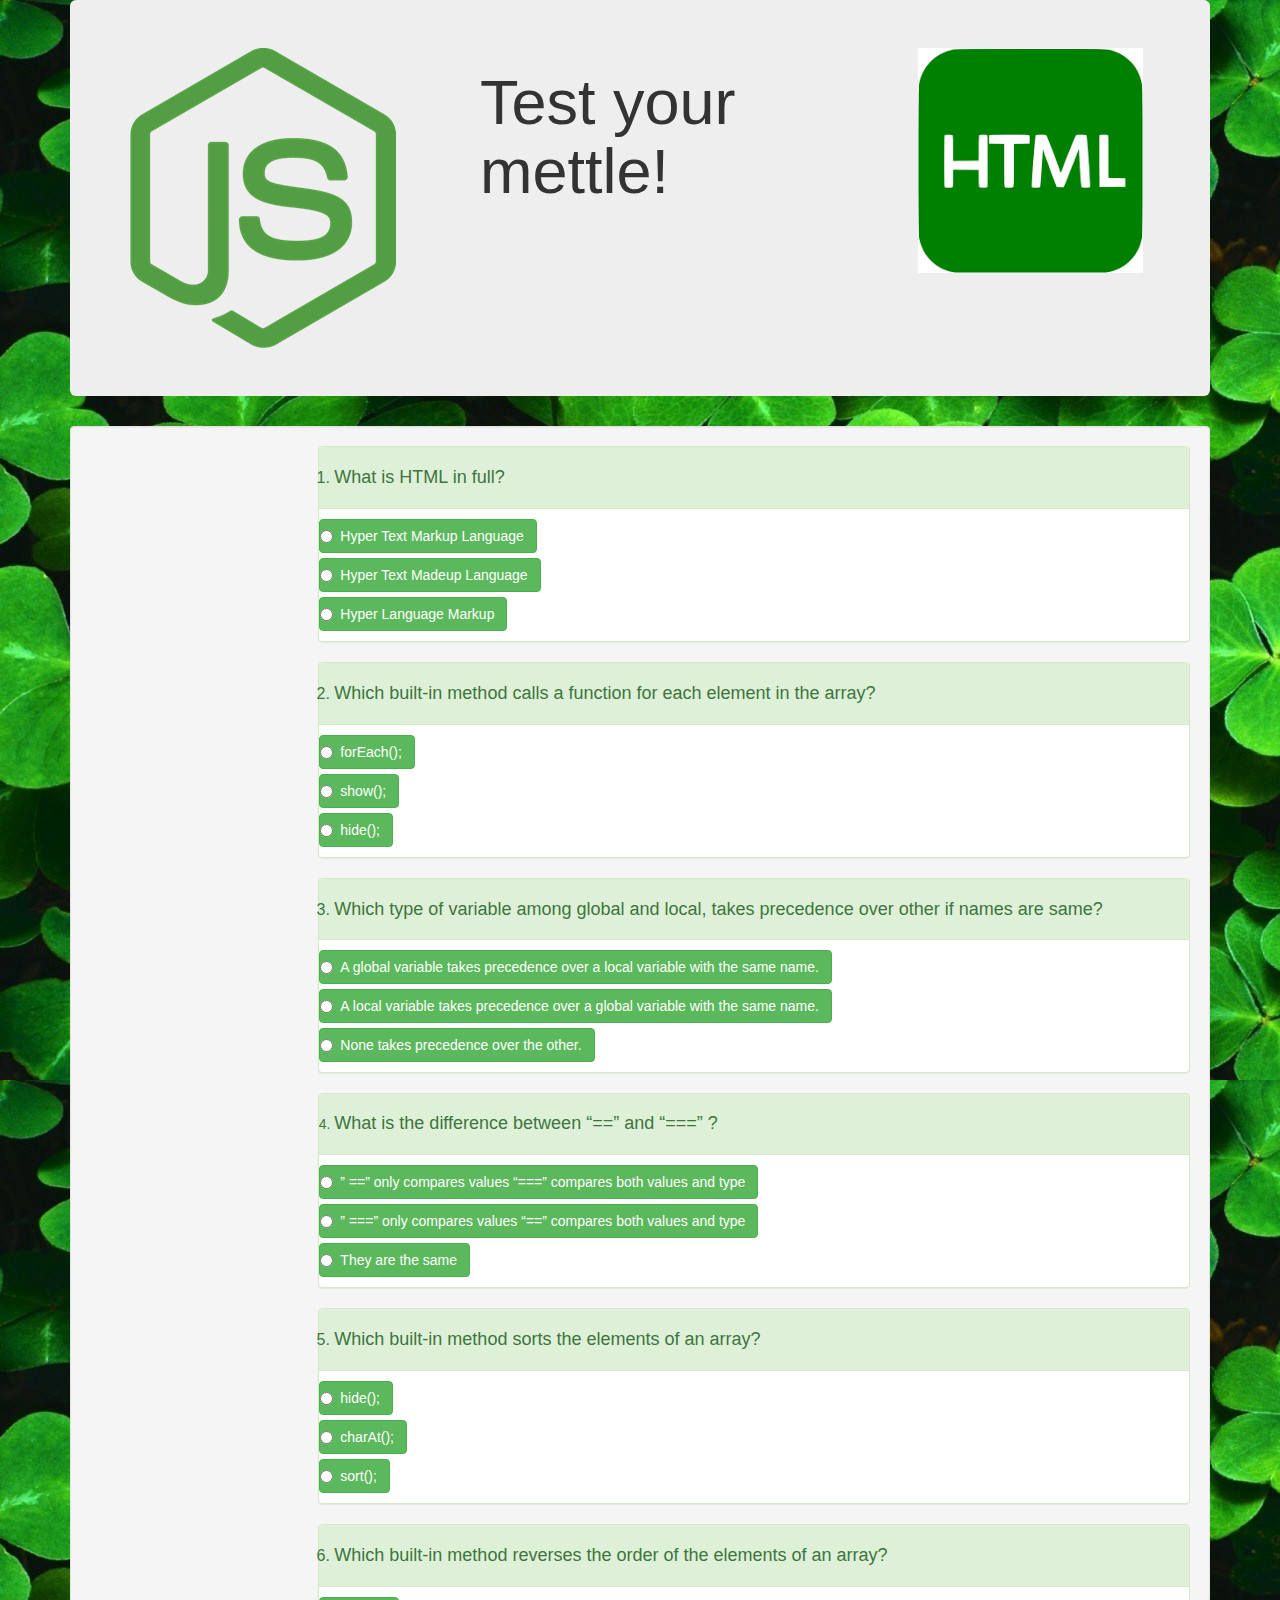
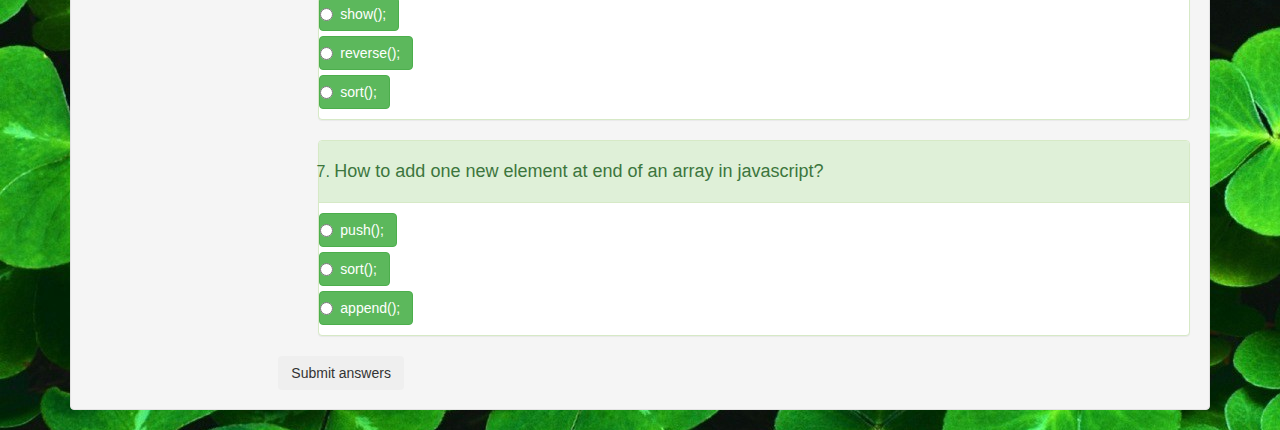
==== index.html @ ee51caab "Fix display error in header logo" ====
<!DOCTYPE html>
<html>
  <head>
    <title>quizboard</title>
    <link href="css/bootstrap.css" rel="stylesheet" type="text/css">
    <link href="css/styles.css" rel="stylesheet" type="text/css">
    <script src="https://code.jquery.com/jquery-3.3.1.min.js" integrity="sha256-FgpCb/KJQlLNfOu91ta32o/NMZxltwRo8QtmkMRdAu8=" crossorigin="anonymous"></script>
    <script src="js/scripts.js"></script>
  </head>
  <body class="container" background="images/background.jpeg">
    <div class="jumbotron">
      <div class="row">
          <div class="col-md-2"><img src="images/logo.png" alt="javascript logo"></div>
          <div class="col-md-2"></div>
          <div class="col-md-5"><h1>Test your mettle!<h1></div>
          <div class="col-md-1"><img src="images/htmllogo.png" alt="photo of html logo"></div>
      </div>
    </div>
    <div class="well">
      <div class="row">
        <div class="col-md-2">
          <div class="sidebar-nav">
            <nav class="sidebar-nav">
              <!--<img src="images/htmllogo.png" alt="javascript logo" id="hlogo">
              <img src="images/logoimages.png" alt="javascript logo" id="jlogo">-->
            </nav>
          </div>
        </div>
        <div class="col-md-10">
          <form id="choices">
            <ol>
              <div class="panel panel-success">
                <div class="panel-heading">
                  <li class="panel-title"><h4>What is HTML in full?</h4></li>
                </div>

                <div class="radio">
                  <label class="btn btn-success btn-outline">
                    <input type="radio"  name="question1" value="5">
                    Hyper Text Markup Language
                  </label>
                </div>
                <div class="radio">
                  <label class="btn btn-success btn-outline">
                    <input type="radio" name="question1" value="0">
                      Hyper Text Madeup Language
                  </label>
                </div>
                <div class="radio">
                  <label class="btn btn-success btn-outline">
                    <input type="radio" name="question1" value="0">
                      Hyper Language Markup
                  </label>
                </div>
              </div>
              <div class="panel panel-success">
                <div class="panel-heading">
                  <li class="panel-title"><h4>Which built-in method calls a function for each element in the array?</h4></li>
                </div>
                <div class="radio">
                  <label class="btn btn-success btn-outline">
                    <input type="radio"  name="question2" value="5">
                      forEach();
                  </label>
                </div>
                <div class="radio">
                  <label class="btn btn-success btn-outline">
                    <input type="radio" name="question2" value="0">
                      show();
                  </label>
                </div>
                <div class="radio">
                  <label class="btn btn-success btn-outline">
                    <input type="radio" name="question2" value="0">
                      hide();
                  </label>
                </div>
              </div>
              <div class="panel panel-success">
                <div class="panel-heading">
                  <li class="panel-title"><h4>Which type of variable among global and local, takes precedence over other if names are same?</h4></li>
                </div>
                <div class="radio">
                  <label class="btn btn-success btn-outline">
                    <input type="radio"  name="question3" value="0">
                      A global variable takes precedence over a local variable with the same name.
                  </label>
                </div>
                <div class="radio">
                  <label class="btn btn-success btn-outline">
                    <input type="radio" name="question3" value="5">
                      A local variable takes precedence over a global variable with the same name.
                  </label>
                </div>
                <div class="radio">
                  <label class="btn btn-success btn-outline">
                    <input type="radio" name="question3" value="0">
                      None takes precedence over the other.
                  </label>
                </div>
              </div>
              <div class="panel panel-success">
                <div class="panel-heading">
                  <li panel-title><h4>What is the difference between “==” and “===” ?</h4></li>
                </div>
                <div class="radio">
                  <label class="btn btn-success btn-outline">
                    <input type="radio"  name="question4" value="5">
                      ” ==” only compares values “===” compares both values and type
                  </label>
                </div>
                <div class="radio">
                  <label class="btn btn-success btn-outline">
                    <input type="radio" name="question4" value="0">
                      ” ===” only compares values “==” compares both values and type
                  </label>
                </div>
                <div class="radio">
                  <label class="btn btn-success btn-outline">
                    <input type="radio" name="question4" value="0">
                      They are the same
                  </label>
                </div>
              </div>
              <div class="panel panel-success">
                <div class="panel-heading">
                  <li class="panel-title"><h4>Which built-in method sorts the elements of an array?</h4></li>
                </div>
                <div class="radio">
                  <label class="btn btn-success btn-outline">
                    <input type="radio"  name="question5" value="0">
                      hide();
                  </label>
                </div>
                <div class="radio">
                  <label class="btn btn-success btn-outline">
                    <input type="radio" name="question5" value="0">
                      charAt();
                  </label>
                </div>
                <div class="radio">
                  <label class="btn btn-success btn-outline">
                    <input type="radio" name="question5" value="5">
                      sort();
                  </label>
                </div>
              </div>
              <div class="panel panel-success">
                <div class="panel-heading">
                  <li class="panel-title"><h4>Which built-in method reverses the order of the elements of an array?</h4></li>
                </div>
                <div class="radio">
                  <label class="btn btn-success btn-outline">
                    <input type="radio"  name="question6" value="0">
                      show();
                  </label>
                </div>
                <div class="radio">
                  <label class="btn btn-success btn-outline">
                    <input type="radio" name="question6" value="5">
                      reverse();
                  </label>
                </div>
                <div class="radio">
                  <label class="btn btn-success btn-outline">
                    <input type="radio" name="question6" value="0">
                      sort();
                  </label>
                </div>
              </div>
              <div class="panel panel-success">
                <div class="panel-heading">
                  <li class="panel-title"><h4>How to add one new element at end of an array in javascript?</h4></li>
                </div>
                <div class="radio">
                  <label class="btn btn-success btn-outline">
                    <input type="radio"  name="question7" value="5">
                      push();
                  </label>
                </div>
                <div class="radio">
                  <label class="btn btn-success btn-outline">
                    <input type="radio" name="question7" value="0">
                      sort();
                  </label>
                </div>
                <div class="radio">
                  <label class="btn btn-success btn-outline">
                    <input type="radio" name="question7" value="0">
                      append();
                  </label>
                </div>
              </div>
            </ol>
            <button class="btn">Submit answers</button>
          </form>
        </div>
        <div class="result"></div>
      </div>
    </div>
  </body>
</html>
---- css/styles.css ----
h1{
  color:green;
}
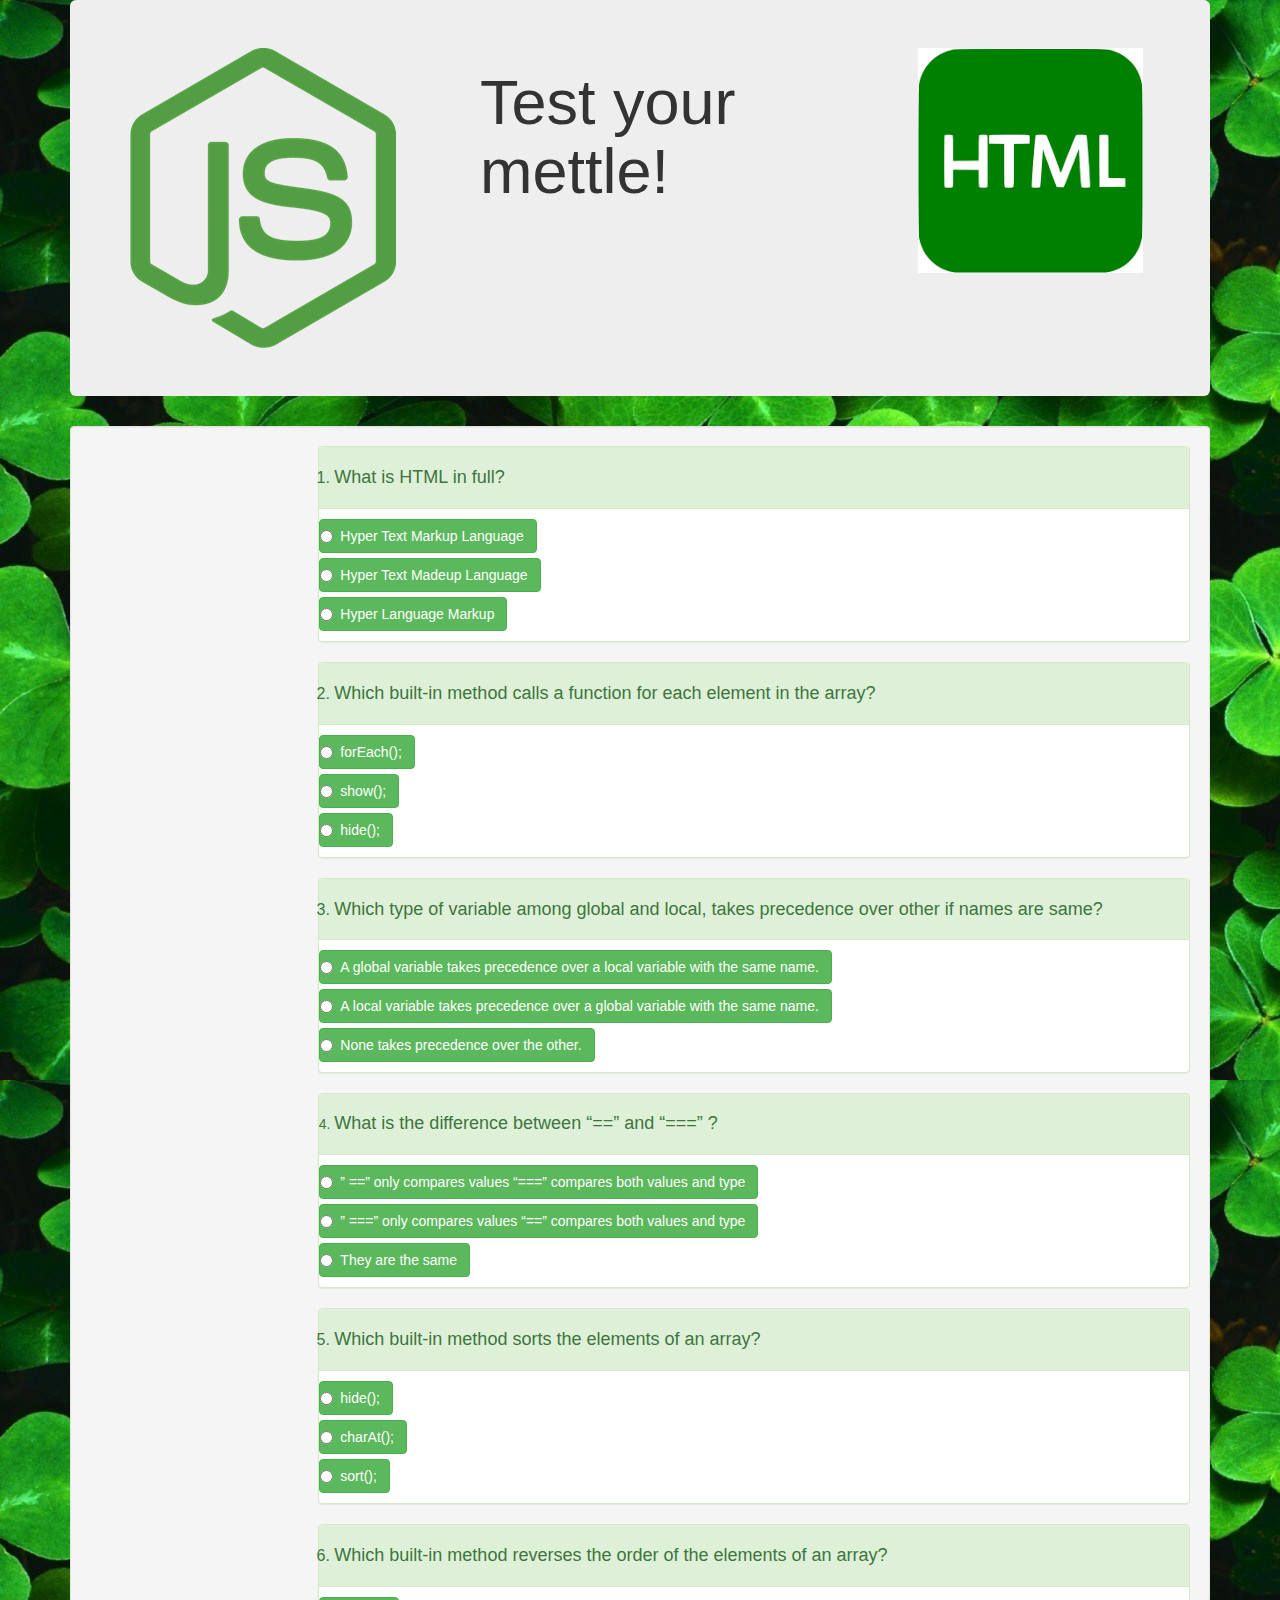
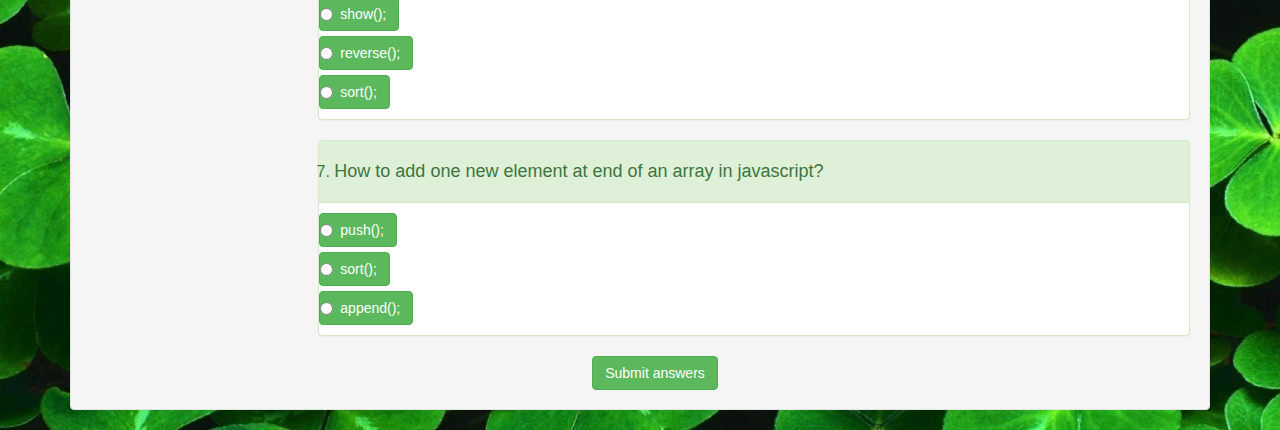
==== commit eea582c9: "Change position and color of submit button" ====
--- a/index.html
+++ b/index.html
@@ -3,6 +3,7 @@
   <head>
     <title>quizboard</title>
     <link href="css/bootstrap.css" rel="stylesheet" type="text/css">
+    <link href="https://fonts.googleapis.com/css?family=Niconne" rel="stylesheet">
     <link href="css/styles.css" rel="stylesheet" type="text/css">
     <script src="https://code.jquery.com/jquery-3.3.1.min.js" integrity="sha256-FgpCb/KJQlLNfOu91ta32o/NMZxltwRo8QtmkMRdAu8=" crossorigin="anonymous"></script>
     <script src="js/scripts.js"></script>
@@ -192,7 +193,10 @@
                 </div>
               </div>
             </ol>
-            <button class="btn">Submit answers</button>
+            <div class="row">
+              <div class="col-md-4"></div>
+              <div class="col-md-4"><button class="btn btn-success">Submit answers</button></div>
+            </div>
           </form>
         </div>
         <div class="result"></div>
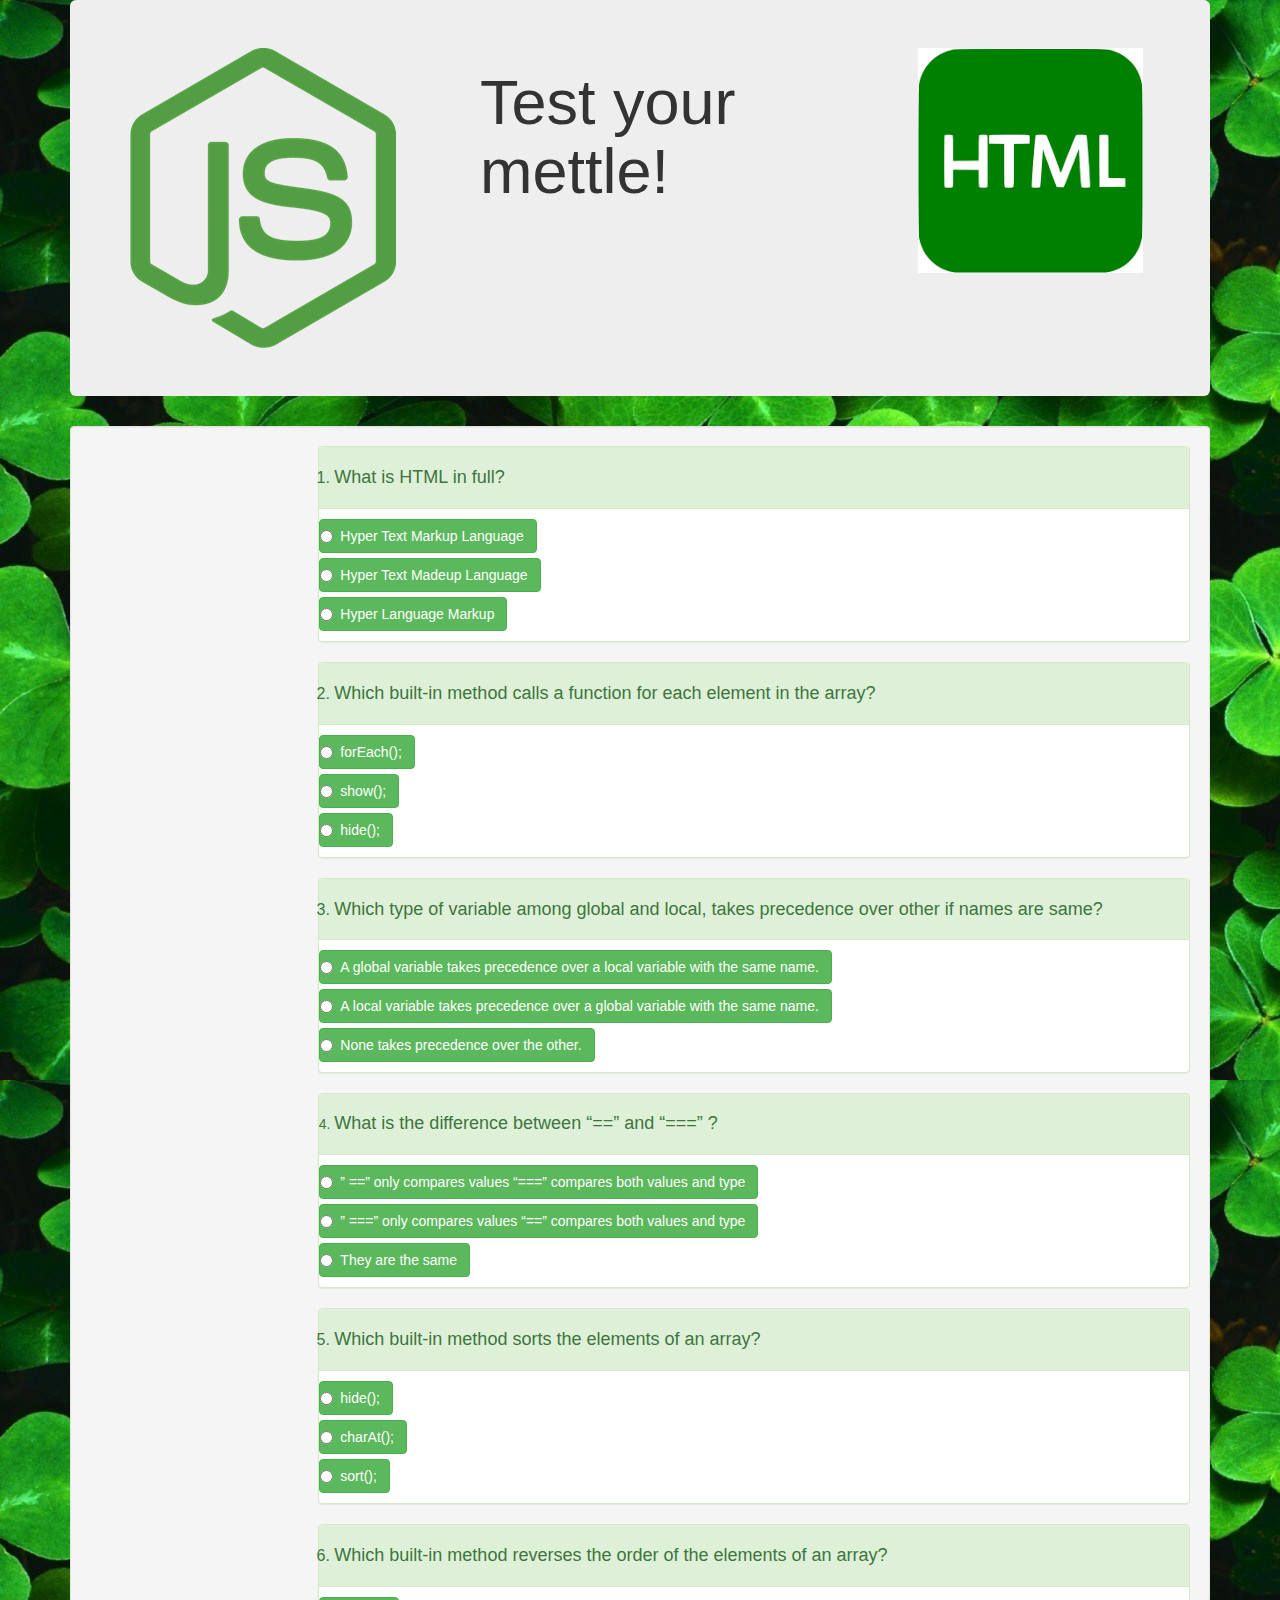
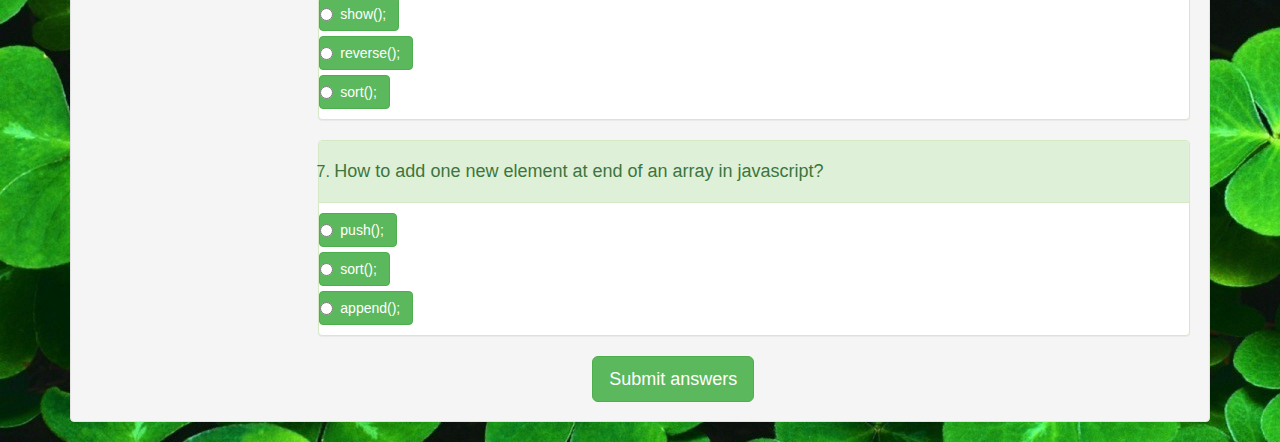
==== commit f3e63071: "Change size of submit button" ====
--- a/index.html
+++ b/index.html
@@ -195,7 +195,7 @@
             </ol>
             <div class="row">
               <div class="col-md-4"></div>
-              <div class="col-md-4"><button class="btn btn-success">Submit answers</button></div>
+              <div class="col-md-4"><button class="btn btn-success btn-lg">Submit answers</button></div>
             </div>
           </form>
         </div>
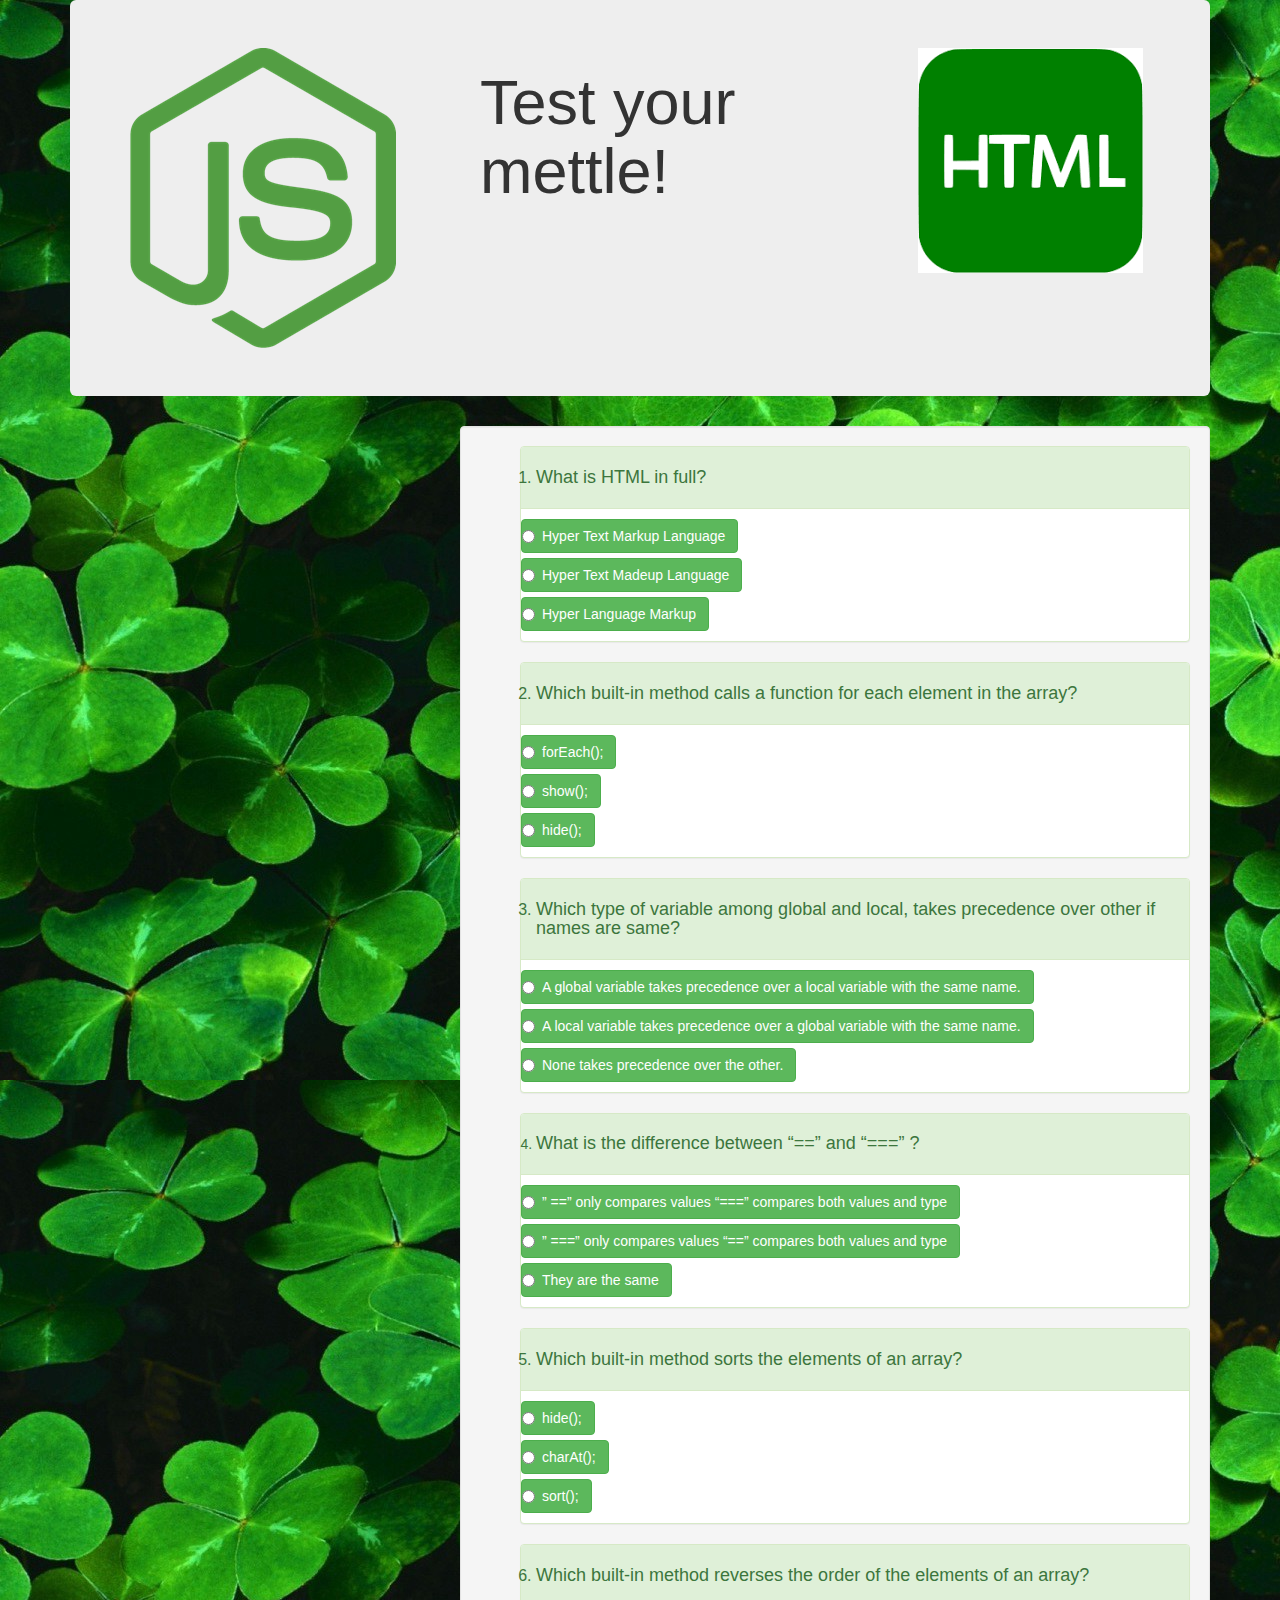
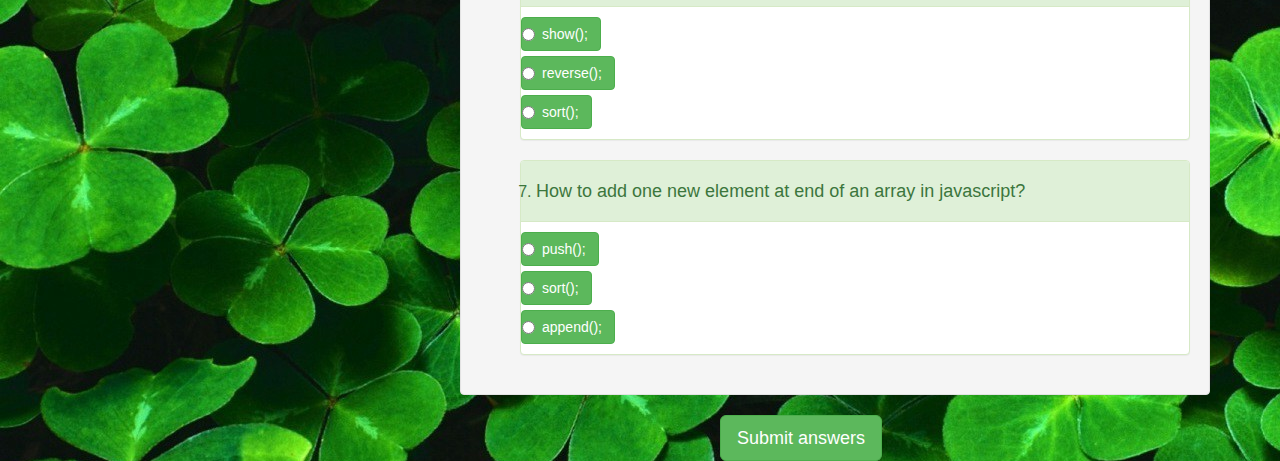
==== commit 9f3f1c21: "Fix indentation errors" ====
--- a/index.html
+++ b/index.html
@@ -17,39 +17,37 @@
           <div class="col-md-1"><img src="images/htmllogo.png" alt="photo of html logo"></div>
       </div>
     </div>
-    <div class="well">
-      <div class="row">
-        <div class="col-md-2">
-          <div class="sidebar-nav">
-            <nav class="sidebar-nav">
-              <!--<img src="images/htmllogo.png" alt="javascript logo" id="hlogo">
-              <img src="images/logoimages.png" alt="javascript logo" id="jlogo">-->
-            </nav>
-          </div>
+    <div class="row">
+      <div class="col-md-4">
+        <div class="sidebar">
+          <nav class="sidebar-nav">
+            <div id="result"></div>
+          </nav>
         </div>
-        <div class="col-md-10">
+      </div>
+      <div class="col-md-8">
+        <div class="well">
           <form id="choices">
             <ol>
               <div class="panel panel-success">
                 <div class="panel-heading">
                   <li class="panel-title"><h4>What is HTML in full?</h4></li>
                 </div>
-
-                <div class="radio">
-                  <label class="btn btn-success btn-outline">
-                    <input type="radio"  name="question1" value="5">
+                <div class="radio">
+                  <label class="btn btn-success btn-outline">
+                    <input id="override" type="radio"  name="question1" value="5">
                     Hyper Text Markup Language
                   </label>
                 </div>
                 <div class="radio">
                   <label class="btn btn-success btn-outline">
-                    <input type="radio" name="question1" value="0">
+                    <input id="override" type="radio" name="question1" value="0">
                       Hyper Text Madeup Language
                   </label>
                 </div>
                 <div class="radio">
                   <label class="btn btn-success btn-outline">
-                    <input type="radio" name="question1" value="0">
+                    <input id="override" type="radio" name="question1" value="0">
                       Hyper Language Markup
                   </label>
                 </div>
@@ -60,19 +58,19 @@
                 </div>
                 <div class="radio">
                   <label class="btn btn-success btn-outline">
-                    <input type="radio"  name="question2" value="5">
+                    <input id="override" type="radio"  name="question2" value="5">
                       forEach();
                   </label>
                 </div>
                 <div class="radio">
                   <label class="btn btn-success btn-outline">
-                    <input type="radio" name="question2" value="0">
+                    <input id="override" type="radio" name="question2" value="0">
                       show();
                   </label>
                 </div>
                 <div class="radio">
                   <label class="btn btn-success btn-outline">
-                    <input type="radio" name="question2" value="0">
+                    <input id="override" type="radio" name="question2" value="0">
                       hide();
                   </label>
                 </div>
@@ -83,19 +81,19 @@
                 </div>
                 <div class="radio">
                   <label class="btn btn-success btn-outline">
-                    <input type="radio"  name="question3" value="0">
+                    <input id="override" type="radio"  name="question3" value="0">
                       A global variable takes precedence over a local variable with the same name.
                   </label>
                 </div>
                 <div class="radio">
                   <label class="btn btn-success btn-outline">
-                    <input type="radio" name="question3" value="5">
+                    <input id="override" type="radio" name="question3" value="5">
                       A local variable takes precedence over a global variable with the same name.
                   </label>
                 </div>
                 <div class="radio">
                   <label class="btn btn-success btn-outline">
-                    <input type="radio" name="question3" value="0">
+                    <input id="override" type="radio" name="question3" value="0">
                       None takes precedence over the other.
                   </label>
                 </div>
@@ -106,19 +104,19 @@
                 </div>
                 <div class="radio">
                   <label class="btn btn-success btn-outline">
-                    <input type="radio"  name="question4" value="5">
+                    <input id="override" type="radio"  name="question4" value="5">
                       ” ==” only compares values “===” compares both values and type
                   </label>
                 </div>
                 <div class="radio">
                   <label class="btn btn-success btn-outline">
-                    <input type="radio" name="question4" value="0">
+                    <input id="override" type="radio" name="question4" value="0">
                       ” ===” only compares values “==” compares both values and type
                   </label>
                 </div>
                 <div class="radio">
                   <label class="btn btn-success btn-outline">
-                    <input type="radio" name="question4" value="0">
+                    <input id="override" type="radio" name="question4" value="0">
                       They are the same
                   </label>
                 </div>
@@ -129,19 +127,19 @@
                 </div>
                 <div class="radio">
                   <label class="btn btn-success btn-outline">
-                    <input type="radio"  name="question5" value="0">
+                    <input id="override" type="radio"  name="question5" value="0">
                       hide();
                   </label>
                 </div>
                 <div class="radio">
                   <label class="btn btn-success btn-outline">
-                    <input type="radio" name="question5" value="0">
+                    <input id="override" type="radio" name="question5" value="0">
                       charAt();
                   </label>
                 </div>
                 <div class="radio">
                   <label class="btn btn-success btn-outline">
-                    <input type="radio" name="question5" value="5">
+                    <input id="override" type="radio" name="question5" value="5">
                       sort();
                   </label>
                 </div>
@@ -152,19 +150,19 @@
                 </div>
                 <div class="radio">
                   <label class="btn btn-success btn-outline">
-                    <input type="radio"  name="question6" value="0">
+                    <input id="override" type="radio"  name="question6" value="0">
                       show();
                   </label>
                 </div>
                 <div class="radio">
                   <label class="btn btn-success btn-outline">
-                    <input type="radio" name="question6" value="5">
+                    <input id="override" type="radio" name="question6" value="5">
                       reverse();
                   </label>
                 </div>
                 <div class="radio">
                   <label class="btn btn-success btn-outline">
-                    <input type="radio" name="question6" value="0">
+                    <input id="override" type="radio" name="question6" value="0">
                       sort();
                   </label>
                 </div>
@@ -175,32 +173,31 @@
                 </div>
                 <div class="radio">
                   <label class="btn btn-success btn-outline">
-                    <input type="radio"  name="question7" value="5">
+                    <input id="override" type="radio"  name="question7" value="5">
                       push();
                   </label>
                 </div>
                 <div class="radio">
                   <label class="btn btn-success btn-outline">
-                    <input type="radio" name="question7" value="0">
+                    <input id="override" type="radio" name="question7" value="0">
                       sort();
                   </label>
                 </div>
                 <div class="radio">
                   <label class="btn btn-success btn-outline">
-                    <input type="radio" name="question7" value="0">
+                    <input id="override" type="radio" name="question7" value="0">
                       append();
                   </label>
                 </div>
               </div>
             </ol>
-            <div class="row">
-              <div class="col-md-4"></div>
-              <div class="col-md-4"><button class="btn btn-success btn-lg">Submit answers</button></div>
-            </div>
-          </form>
-        </div>
-        <div class="result"></div>
+          </div>
+          <div class="row">
+            <div class="col-md-4"></div>
+            <div class="col-md-4"><button class="btn btn-success btn-lg">Submit answers</button></div>
+          </div>
+        </form>
       </div>
     </div>
   </body>
-</html>
+<html>
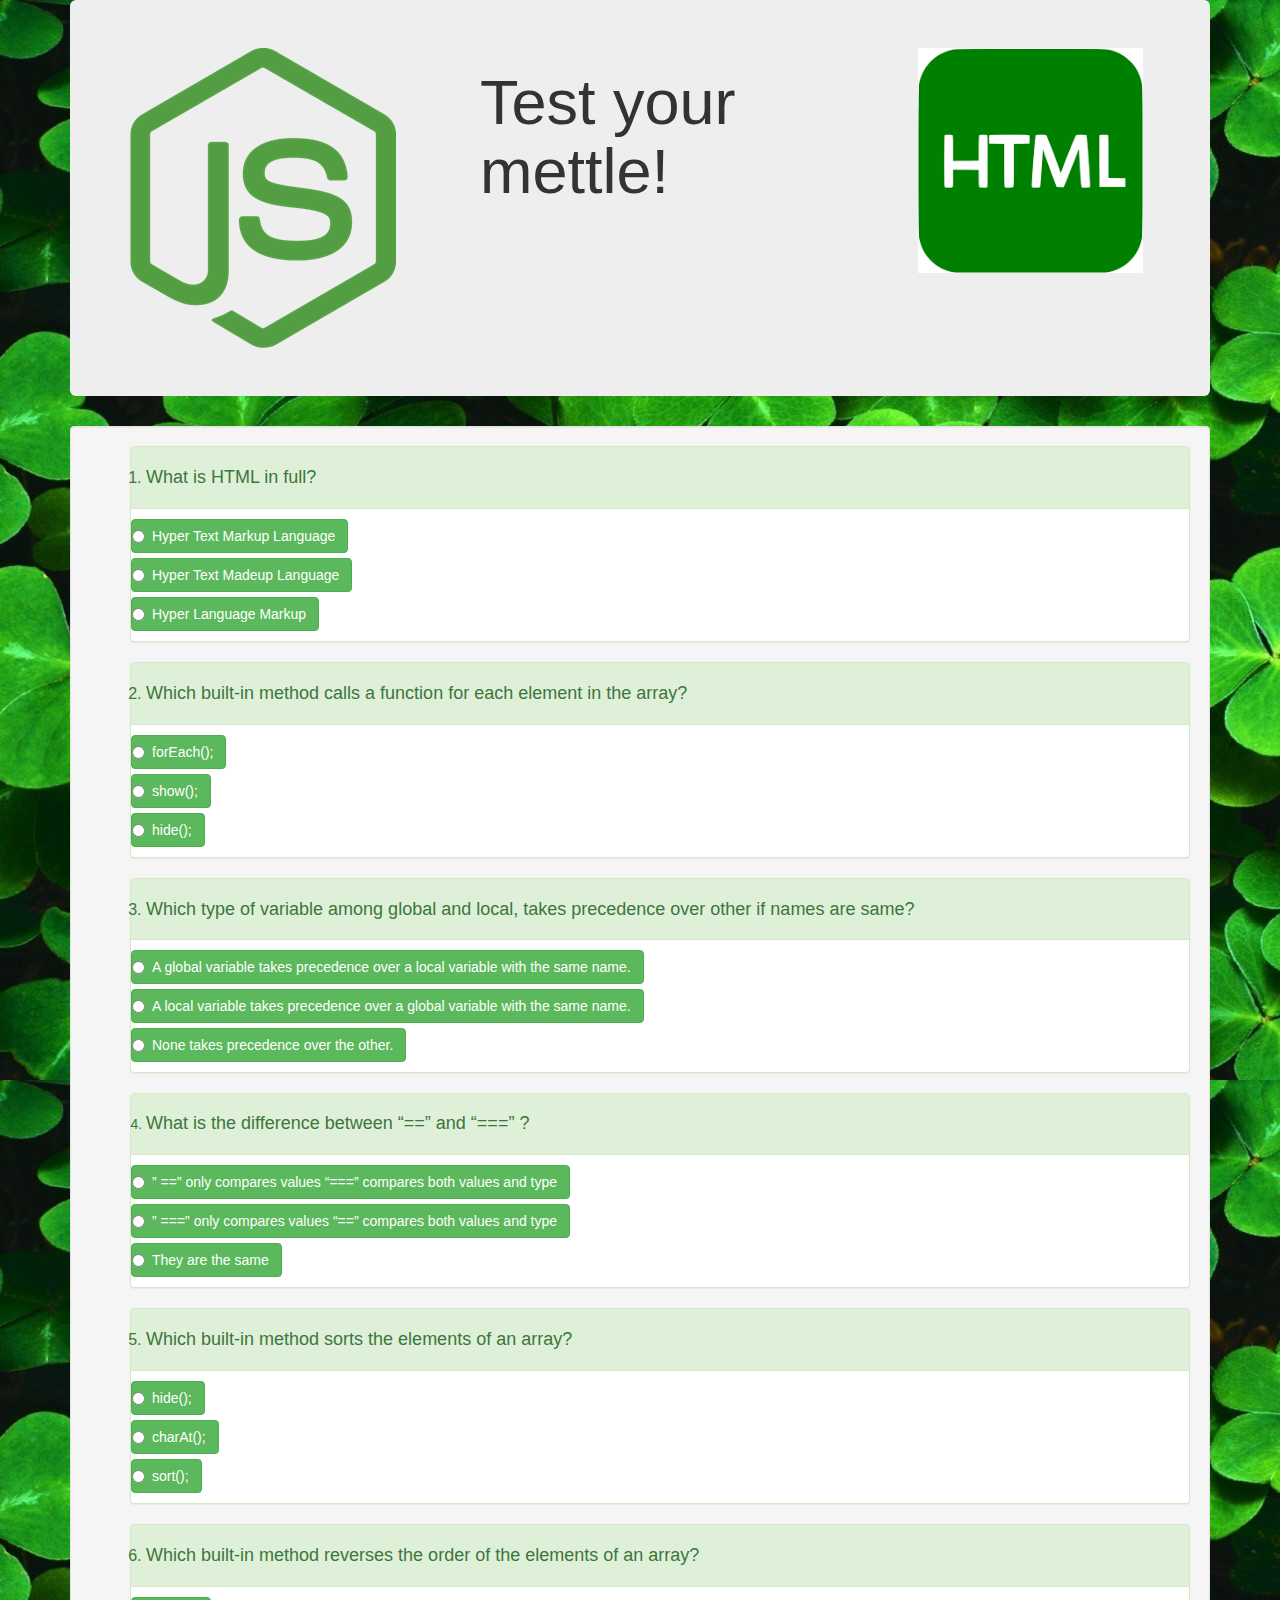
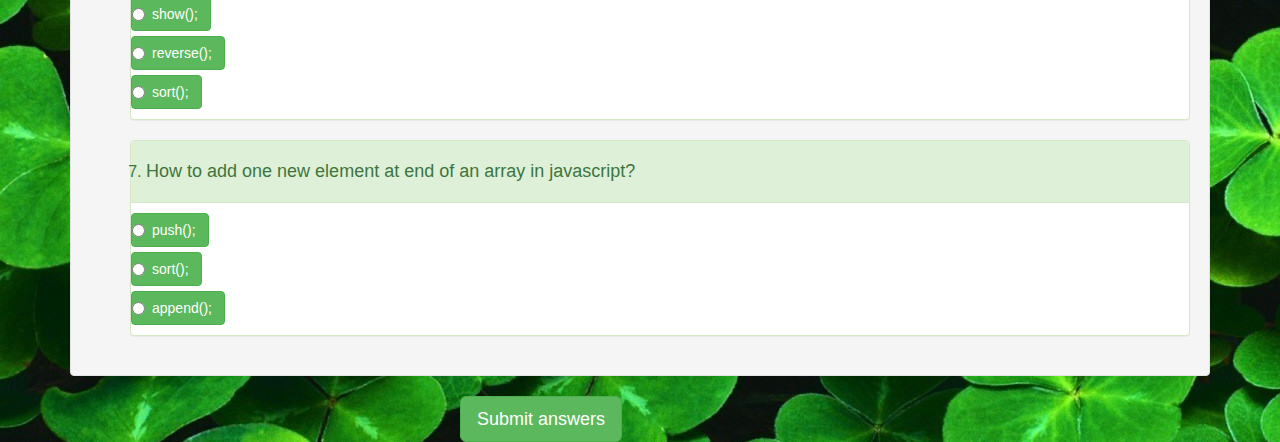
==== commit 67afe019: "Add scroll bar to page" ====
--- a/index.html
+++ b/index.html
@@ -8,7 +8,7 @@
     <script src="https://code.jquery.com/jquery-3.3.1.min.js" integrity="sha256-FgpCb/KJQlLNfOu91ta32o/NMZxltwRo8QtmkMRdAu8=" crossorigin="anonymous"></script>
     <script src="js/scripts.js"></script>
   </head>
-  <body class="container" background="images/background.jpeg">
+  <body class="container scrollbar scrollbar-success" background="images/background.jpeg">
     <div class="jumbotron">
       <div class="row">
           <div class="col-md-2"><img src="images/logo.png" alt="javascript logo"></div>
@@ -18,14 +18,7 @@
       </div>
     </div>
     <div class="row">
-      <div class="col-md-4">
-        <div class="sidebar">
-          <nav class="sidebar-nav">
-            <div id="result"></div>
-          </nav>
-        </div>
-      </div>
-      <div class="col-md-8">
+      <div class="col-md-12">
         <div class="well">
           <form id="choices">
             <ol>
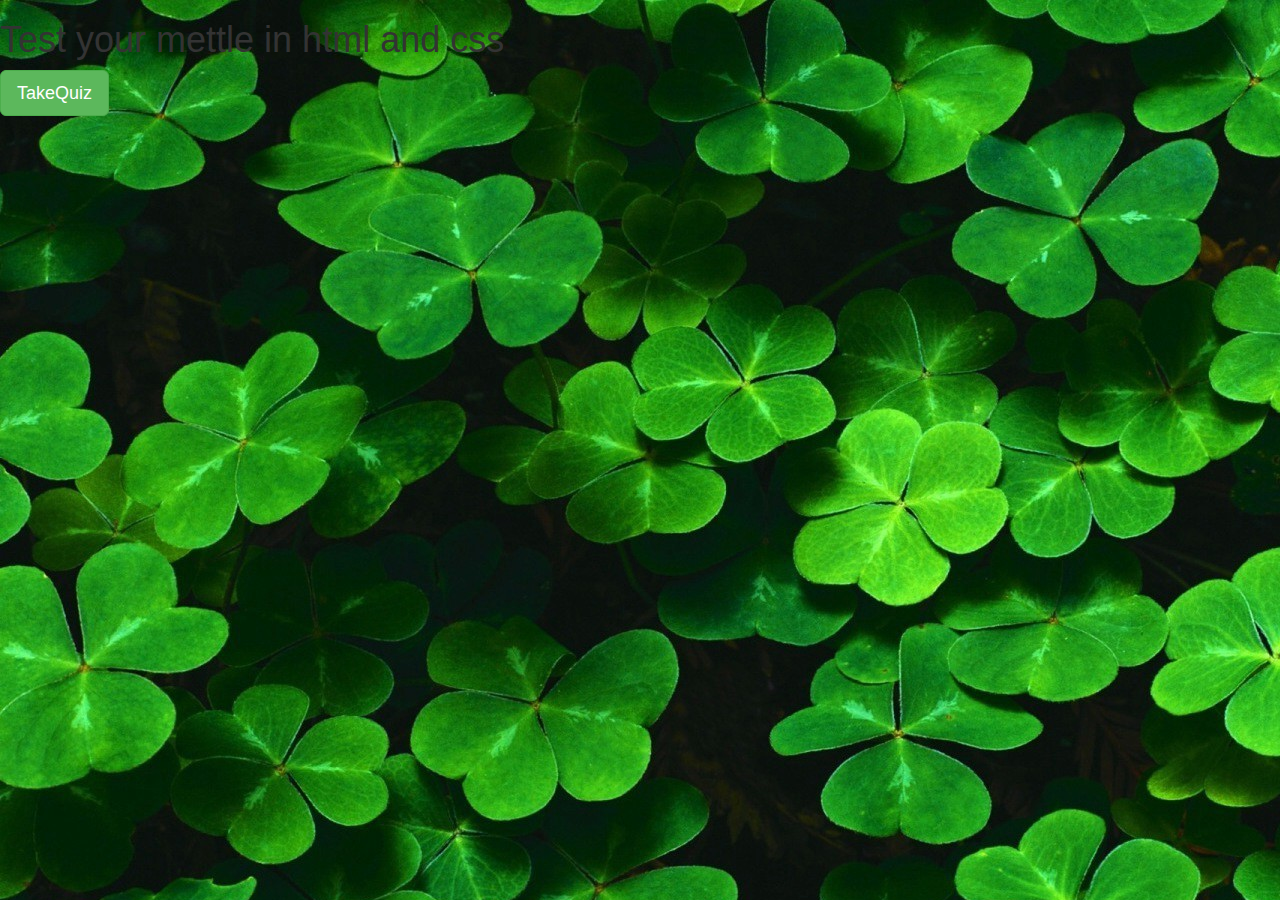
==== commit 63e7cfdd: "Fix the main html page" ====
--- a/index.html
+++ b/index.html
@@ -1,196 +1,15 @@
 <!DOCTYPE html>
 <html>
   <head>
-    <title>quizboard</title>
+    <title>quizBoard</title>
+    <link href="css/styles.css" rel="stylesheet" type="text/css">
     <link href="css/bootstrap.css" rel="stylesheet" type="text/css">
     <link href="https://fonts.googleapis.com/css?family=Niconne" rel="stylesheet">
-    <link href="css/styles.css" rel="stylesheet" type="text/css">
-    <script src="https://code.jquery.com/jquery-3.3.1.min.js" integrity="sha256-FgpCb/KJQlLNfOu91ta32o/NMZxltwRo8QtmkMRdAu8=" crossorigin="anonymous"></script>
-    <script src="js/scripts.js"></script>
   </head>
-  <body class="container scrollbar scrollbar-success" background="images/background.jpeg">
-    <div class="jumbotron">
-      <div class="row">
-          <div class="col-md-2"><img src="images/logo.png" alt="javascript logo"></div>
-          <div class="col-md-2"></div>
-          <div class="col-md-5"><h1>Test your mettle!<h1></div>
-          <div class="col-md-1"><img src="images/htmllogo.png" alt="photo of html logo"></div>
-      </div>
-    </div>
-    <div class="row">
-      <div class="col-md-12">
-        <div class="well">
-          <form id="choices">
-            <ol>
-              <div class="panel panel-success">
-                <div class="panel-heading">
-                  <li class="panel-title"><h4>What is HTML in full?</h4></li>
-                </div>
-                <div class="radio">
-                  <label class="btn btn-success btn-outline">
-                    <input id="override" type="radio"  name="question1" value="5">
-                    Hyper Text Markup Language
-                  </label>
-                </div>
-                <div class="radio">
-                  <label class="btn btn-success btn-outline">
-                    <input id="override" type="radio" name="question1" value="0">
-                      Hyper Text Madeup Language
-                  </label>
-                </div>
-                <div class="radio">
-                  <label class="btn btn-success btn-outline">
-                    <input id="override" type="radio" name="question1" value="0">
-                      Hyper Language Markup
-                  </label>
-                </div>
-              </div>
-              <div class="panel panel-success">
-                <div class="panel-heading">
-                  <li class="panel-title"><h4>Which built-in method calls a function for each element in the array?</h4></li>
-                </div>
-                <div class="radio">
-                  <label class="btn btn-success btn-outline">
-                    <input id="override" type="radio"  name="question2" value="5">
-                      forEach();
-                  </label>
-                </div>
-                <div class="radio">
-                  <label class="btn btn-success btn-outline">
-                    <input id="override" type="radio" name="question2" value="0">
-                      show();
-                  </label>
-                </div>
-                <div class="radio">
-                  <label class="btn btn-success btn-outline">
-                    <input id="override" type="radio" name="question2" value="0">
-                      hide();
-                  </label>
-                </div>
-              </div>
-              <div class="panel panel-success">
-                <div class="panel-heading">
-                  <li class="panel-title"><h4>Which type of variable among global and local, takes precedence over other if names are same?</h4></li>
-                </div>
-                <div class="radio">
-                  <label class="btn btn-success btn-outline">
-                    <input id="override" type="radio"  name="question3" value="0">
-                      A global variable takes precedence over a local variable with the same name.
-                  </label>
-                </div>
-                <div class="radio">
-                  <label class="btn btn-success btn-outline">
-                    <input id="override" type="radio" name="question3" value="5">
-                      A local variable takes precedence over a global variable with the same name.
-                  </label>
-                </div>
-                <div class="radio">
-                  <label class="btn btn-success btn-outline">
-                    <input id="override" type="radio" name="question3" value="0">
-                      None takes precedence over the other.
-                  </label>
-                </div>
-              </div>
-              <div class="panel panel-success">
-                <div class="panel-heading">
-                  <li panel-title><h4>What is the difference between “==” and “===” ?</h4></li>
-                </div>
-                <div class="radio">
-                  <label class="btn btn-success btn-outline">
-                    <input id="override" type="radio"  name="question4" value="5">
-                      ” ==” only compares values “===” compares both values and type
-                  </label>
-                </div>
-                <div class="radio">
-                  <label class="btn btn-success btn-outline">
-                    <input id="override" type="radio" name="question4" value="0">
-                      ” ===” only compares values “==” compares both values and type
-                  </label>
-                </div>
-                <div class="radio">
-                  <label class="btn btn-success btn-outline">
-                    <input id="override" type="radio" name="question4" value="0">
-                      They are the same
-                  </label>
-                </div>
-              </div>
-              <div class="panel panel-success">
-                <div class="panel-heading">
-                  <li class="panel-title"><h4>Which built-in method sorts the elements of an array?</h4></li>
-                </div>
-                <div class="radio">
-                  <label class="btn btn-success btn-outline">
-                    <input id="override" type="radio"  name="question5" value="0">
-                      hide();
-                  </label>
-                </div>
-                <div class="radio">
-                  <label class="btn btn-success btn-outline">
-                    <input id="override" type="radio" name="question5" value="0">
-                      charAt();
-                  </label>
-                </div>
-                <div class="radio">
-                  <label class="btn btn-success btn-outline">
-                    <input id="override" type="radio" name="question5" value="5">
-                      sort();
-                  </label>
-                </div>
-              </div>
-              <div class="panel panel-success">
-                <div class="panel-heading">
-                  <li class="panel-title"><h4>Which built-in method reverses the order of the elements of an array?</h4></li>
-                </div>
-                <div class="radio">
-                  <label class="btn btn-success btn-outline">
-                    <input id="override" type="radio"  name="question6" value="0">
-                      show();
-                  </label>
-                </div>
-                <div class="radio">
-                  <label class="btn btn-success btn-outline">
-                    <input id="override" type="radio" name="question6" value="5">
-                      reverse();
-                  </label>
-                </div>
-                <div class="radio">
-                  <label class="btn btn-success btn-outline">
-                    <input id="override" type="radio" name="question6" value="0">
-                      sort();
-                  </label>
-                </div>
-              </div>
-              <div class="panel panel-success">
-                <div class="panel-heading">
-                  <li class="panel-title"><h4>How to add one new element at end of an array in javascript?</h4></li>
-                </div>
-                <div class="radio">
-                  <label class="btn btn-success btn-outline">
-                    <input id="override" type="radio"  name="question7" value="5">
-                      push();
-                  </label>
-                </div>
-                <div class="radio">
-                  <label class="btn btn-success btn-outline">
-                    <input id="override" type="radio" name="question7" value="0">
-                      sort();
-                  </label>
-                </div>
-                <div class="radio">
-                  <label class="btn btn-success btn-outline">
-                    <input id="override" type="radio" name="question7" value="0">
-                      append();
-                  </label>
-                </div>
-              </div>
-            </ol>
-          </div>
-          <div class="row">
-            <div class="col-md-4"></div>
-            <div class="col-md-4"><button class="btn btn-success btn-lg">Submit answers</button></div>
-          </div>
-        </form>
-      </div>
+  <body background="images/background.jpeg">
+    <div id="switch">
+      <h1>Test your mettle in html and css</h1>
+      <button class="btn btn-success btn-lg" onclick="dashboard.html">TakeQuiz</button>
     </div>
   </body>
-<html>
+</html>
--- a/css/styles.css
+++ b/css/styles.css
@@ -1,3 +1,3 @@
-h1{
-  color:green;
+# heading .jumbotron h1 {
+  font-family: 'Niconne', cursive;
 }
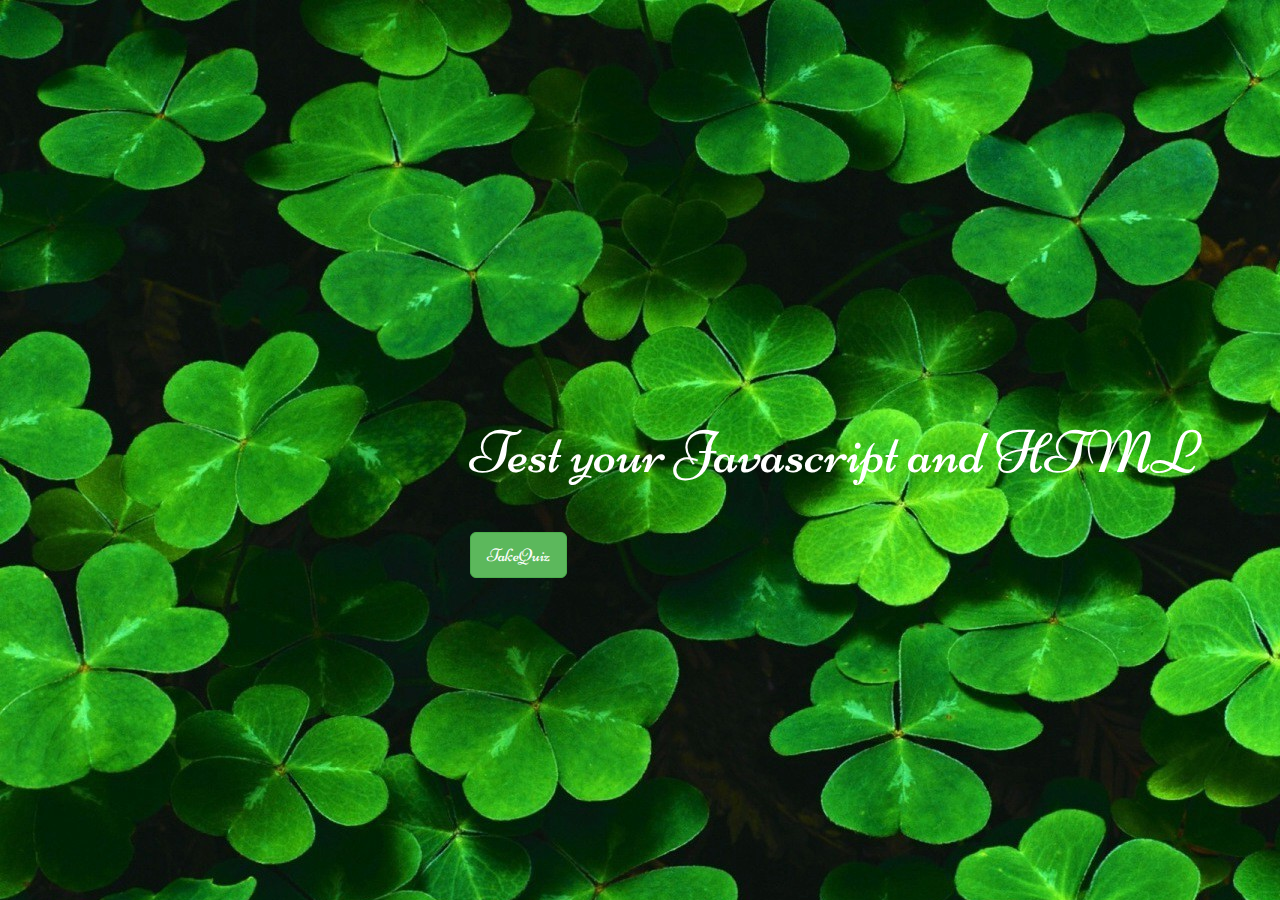
==== commit 7ce3ace8: "Change font of elements" ====
--- a/index.html
+++ b/index.html
@@ -7,9 +7,11 @@
     <link href="https://fonts.googleapis.com/css?family=Niconne" rel="stylesheet">
   </head>
   <body background="images/background.jpeg">
-    <div id="switch">
-      <h1>Test your mettle in html and css</h1>
-      <button class="btn btn-success btn-lg" onclick="dashboard.html">TakeQuiz</button>
+    <div class="container">
+      <div id="switch">
+        <h1>Test your Javascript and HTML<h1>
+        <a href="dashboard.html"><button class="btn btn-success btn-lg">TakeQuiz</button></a>
+      </div>
     </div>
   </body>
 </html>
--- a/css/styles.css
+++ b/css/styles.css
@@ -1,3 +1,21 @@
 # heading .jumbotron h1 {
   font-family: 'Niconne', cursive;
 }
+#switch{
+  position: relative;
+  top: 400px;
+  left: 400px;
+  color: white
+  text-align:center;
+}
+#switch h1{
+  color: white;
+  font-size: 60px;
+  font-family:'Niconne', cursive;
+}
+#font{
+  font-family: 'Niconne', cursive;
+}
+#override{
+  font-family: 'Niconne', cursive;
+}
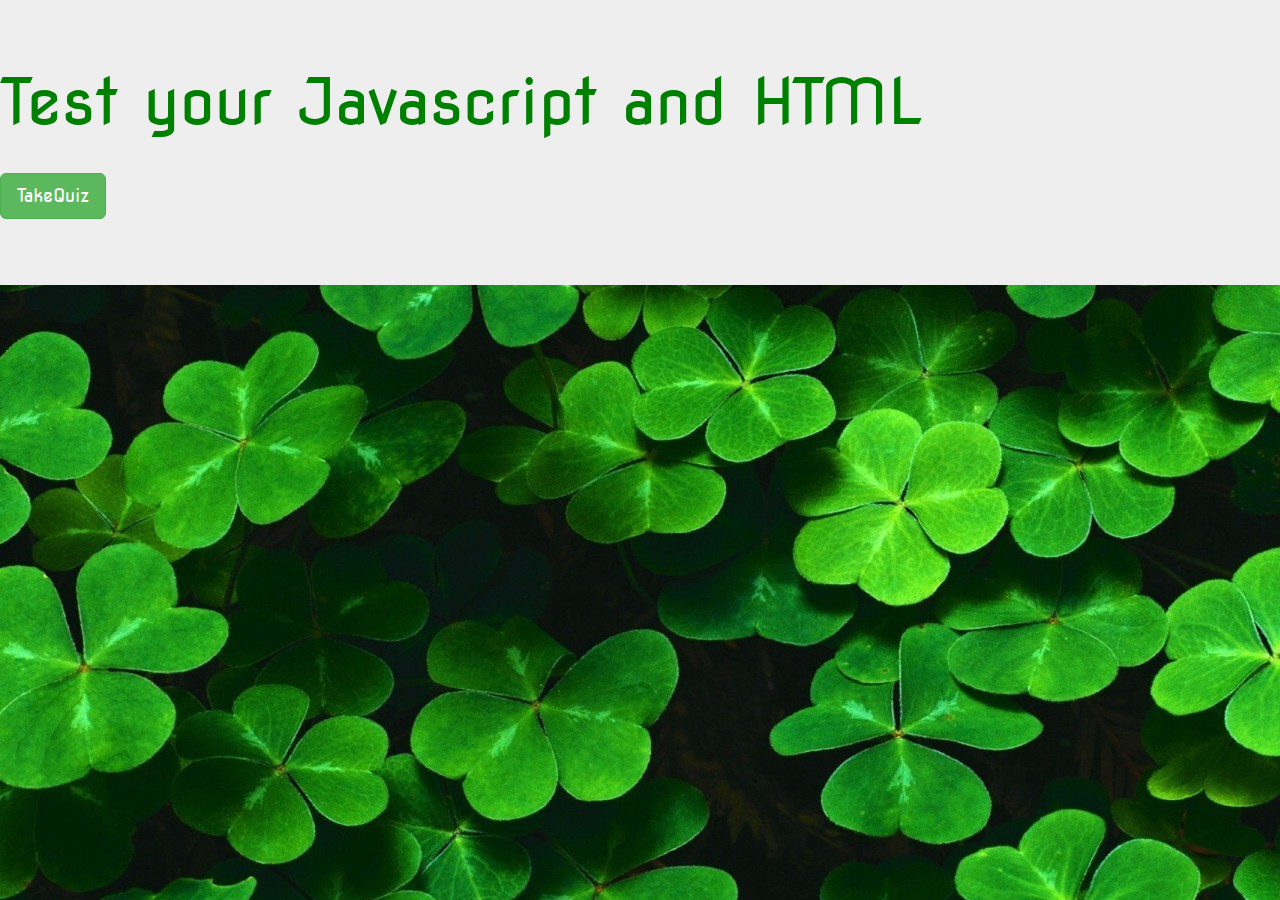
==== commit 05435033: "Add jumbotron to the main page" ====
--- a/index.html
+++ b/index.html
@@ -2,12 +2,12 @@
 <html>
   <head>
     <title>quizBoard</title>
+    <link href="css/bootstrap.css" rel="stylesheet" type="text/css">
     <link href="css/styles.css" rel="stylesheet" type="text/css">
-    <link href="css/bootstrap.css" rel="stylesheet" type="text/css">
-    <link href="https://fonts.googleapis.com/css?family=Niconne" rel="stylesheet">
+    <link href="https://fonts.googleapis.com/css?family=Lora|Nova+Flat" rel="stylesheet">
   </head>
   <body background="images/background.jpeg">
-    <div class="container">
+    <div class="jumbotron">
       <div id="switch">
         <h1>Test your Javascript and HTML<h1>
         <a href="dashboard.html"><button class="btn btn-success btn-lg">TakeQuiz</button></a>
--- a/css/styles.css
+++ b/css/styles.css
@@ -1,21 +1,19 @@
-# heading .jumbotron h1 {
-  font-family: 'Niconne', cursive;
+
+#font{
+  font-family: 'Nova Flat', cursive;
+  color: green;
+}
+.radio{
+  font-family: 'Nova Flat', cursive;
+}
+.panel-title{
+  font-family: 'Nova Flat', cursive;
 }
 #switch{
-  position: relative;
-  top: 400px;
-  left: 400px;
-  color: white
-  text-align:center;
+  font-family: 'Nova Flat', cursive;
+  color: green;
 }
-#switch h1{
-  color: white;
-  font-size: 60px;
-  font-family:'Niconne', cursive;
+#result{
+  font-family: 'Nova Flat', cursive;
+  color: green;
 }
-#font{
-  font-family: 'Niconne', cursive;
-}
-#override{
-  font-family: 'Niconne', cursive;
-}
